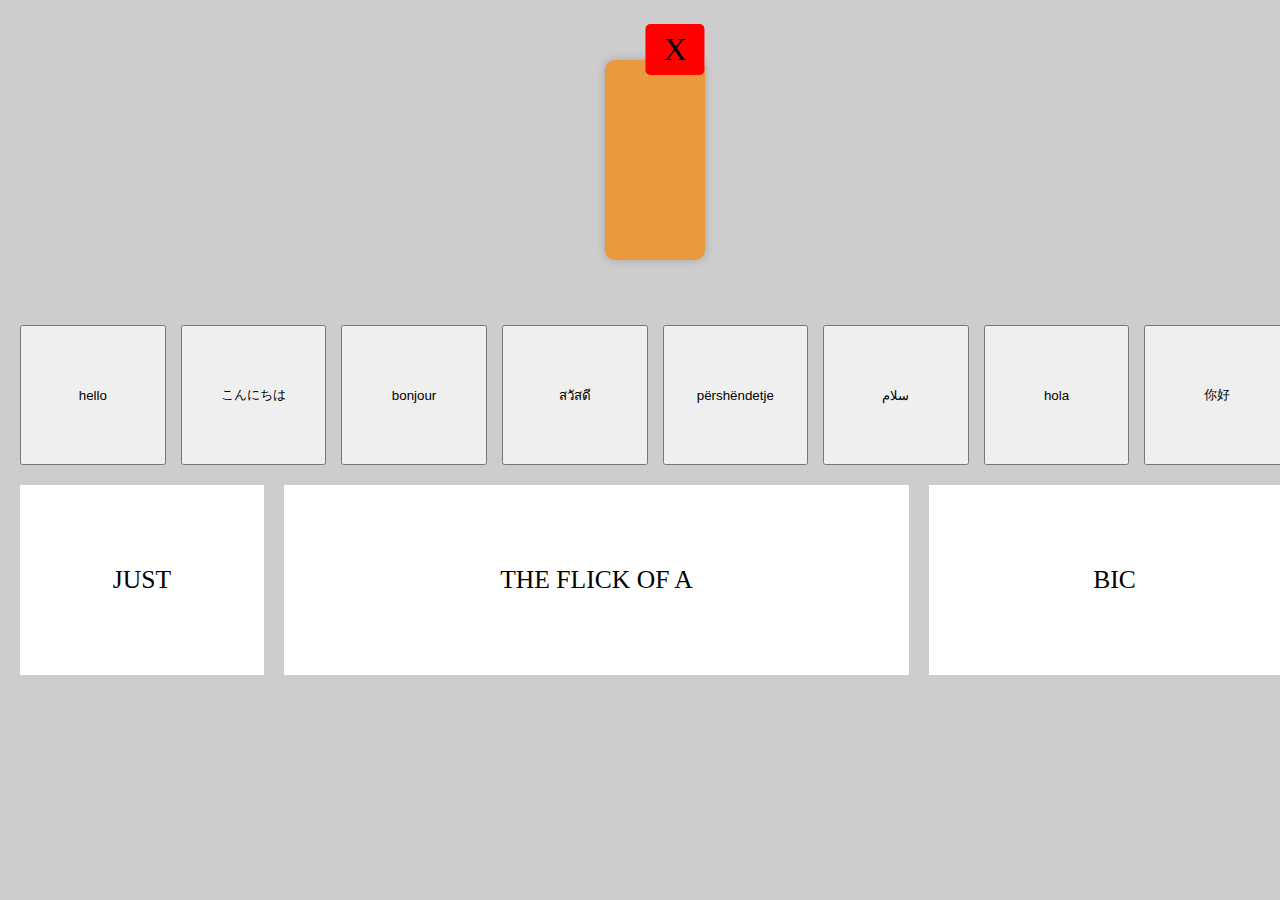
==== index.html @ 77310aac "name change" ====
<html>
<link rel="stylesheet" href="home.css">
<script src="home.js"></script>
<title>How to Use a lighter</title>
<body>
    <header>
        <div class="lighter">
            <div class="flame">
                img src=
                <div class="squiggle"></div>
            </div>
            <div class="switch" id="switch">X</div>
        </div>
    </header>

    <main>
        <div class="characters" id="characters">
            <button class="character" data-word="hello">hello</button>
            <button class="character" data-word="こんにちは">こんにちは</button>
            <button class="character" data-word="bonjour">bonjour</button>
            <button class="character" data-word="สวัสดี">สวัสดี</button>
            <button class="character" data-word="përshëndetje">përshëndetje</button>
            <button class="character" data-word="سلام">سلام</button>
            <button class="character" data-word="hola">hola</button>
            <button class="character" data-word="你好">你好</button>
        </div>

  

        <div class="bottombar">
            <div class="bottom1">JUST</div>
            <div class="bottom2">THE FLICK OF A</div>
            <div class="bottom3">BIC</div>
        </div>
    </main>

   
  
</body>
</html>
---- home.css ----
* {
	margin: 5px;
}

body {
  background: #cdcdcd;
}

header {
	width: 100vw;
	height: 300px;
/* 	background: #cdcdcd; */
	display: flex;
  justify-content: center;
  align-items: center;
}

.lighter {
    position: relative;
    width: 100px;
    height: 200px;
    background-color: #ea993e;
    border-radius: 10px;
    box-shadow: 0 0 10px rgba(0, 0, 0, 0.2);
}

.flame {
    position: absolute;
    bottom: 100%;
    left: 15%;
    transform: translateX(-50%);
    width: 20px;
    height: 0;
    background: radial-gradient(circle, #ffcc00 20%, transparent 80%);
    border-radius: 50%;
    opacity: 0;
    transition: height 0.2s ease, opacity 0.2s ease;
}

.switch {
    position: absolute;
    bottom: 90%;
    left: 65%;
    transform: translateX(-50%);
    padding: 7px 18px;
    background-color: red;
    color: black;
    border: none;
    border-radius: 5px;
    cursor: crosshair;
    font-size: 32px;
    text-align: center;
    align-content: center;
    font-family: 'Brush Script MT';
}

main {
	width: 100vw;
	height: 40%;
	background: #cdcdcd;
	display: grid;
  justify-content: center;
  align-items: center;
}

.characters {
	height: 150px;
	width: 100vw;
/* 	background: #cdcdcd; */
	display: grid;
	grid-template-columns: repeat(8, 1fr);
	grid-column-gap: 5px;
	align-self: bottom;
}

.character1 { background: white; 
  font-size: 2vw;
  text-align: center;
  align-content: center;
  font-family: 'Roboto', sans-serif;}

.character2 { background: white;
 font-size: 2vw;
  text-align: center;
  align-content: center;
  font-family: 'Roboto', sans-serif;}

.character3 { background: white;
  font-size: 2vw;
  text-align: center;
  align-content: center;
  font-family: 'Roboto', sans-serif;}

.character4 { background: white;
  font-size: 2vw;
  text-align: center;
  align-content: center;
  font-family: 'Roboto', sans-serif;}

.character5 {background: white;
  font-size: 2vw;
  text-align: center;
  align-content: center;
  font-family: 'Roboto', sans-serif;}

.character6 {
	background: white;
  font-size: 2vw;
  text-align: center;
  align-content: center;
  font-family: 'Roboto', sans-serif;}

.character7 {
	background: white;
  font-size: 2vw;
  text-align: center;
  align-content: center;
  font-family: 'Roboto', sans-serif;}

.character8 {
	background: white;
  font-size: 2vw;
  text-align: center;
  align-content: center;
  font-family: 'Roboto', sans-serif;}


.bottombar {
	height: 200px;
	width: 100%;
	background: #cdcdcd;
	display: grid;
	grid-template-columns: 0.2fr 0.5fr 0.3fr;
  grid-gap: 10px;
	align-self: center;}
  
  
  .bottom1 { background:white;
  font-size: 2vw;
  text-align: center;
  align-content: center;
  font-family: 'Brush Script MT';}
  
  .bottom2 {background: white;
  font-size: 2vw;
  text-align: center;
  align-content: center;
  font-family: 'Brush Script MT';}
  
  .bottom3 {background: white;
  font-size: 2vw;
  text-align: center;
  align-content: center;
  font-family: 'Brush Script MT';}
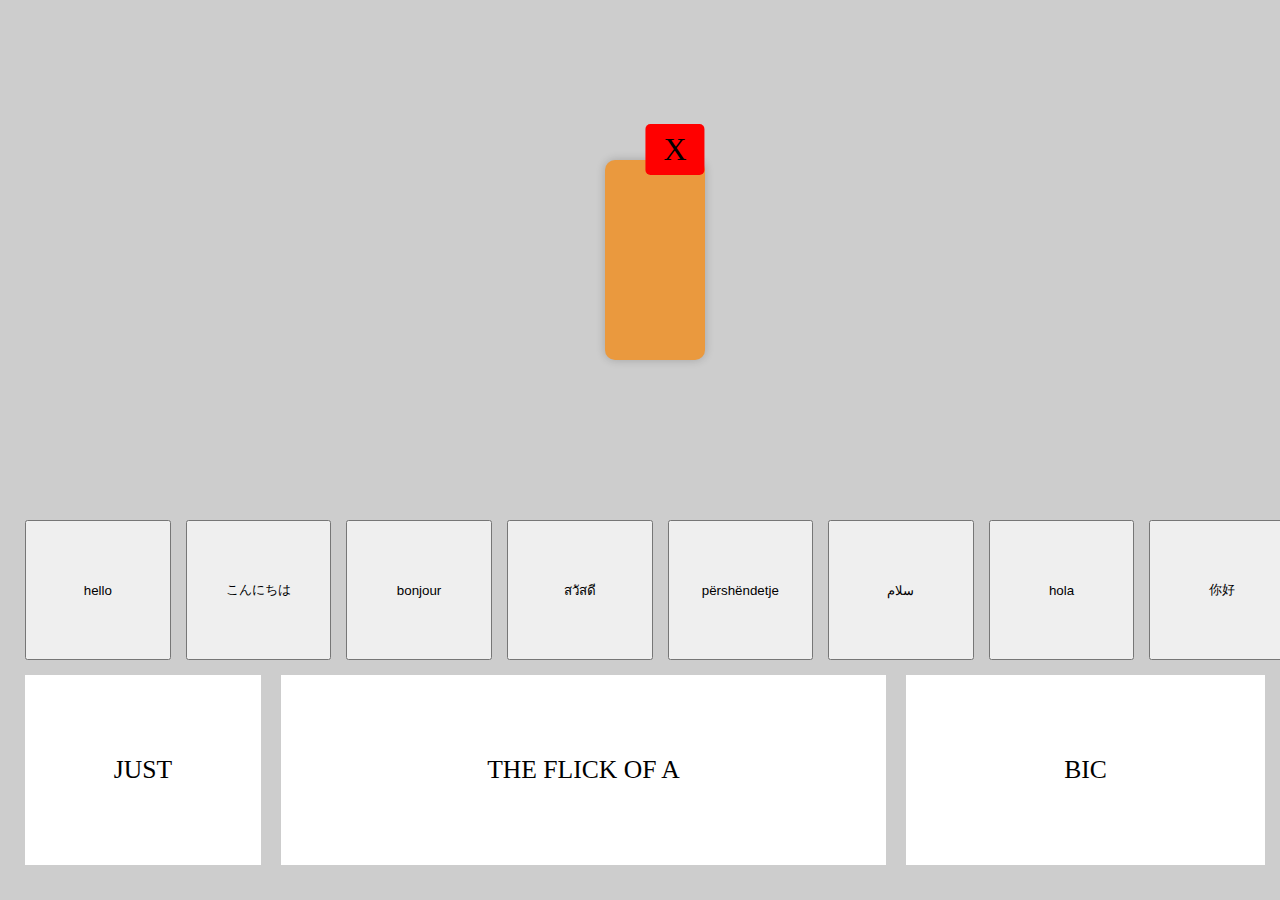
==== commit 4162e434: "updates on click" ====
--- a/index.html
+++ b/index.html
@@ -1,14 +1,48 @@
-<html>
 <link rel="stylesheet" href="home.css">
-<script src="home.js"></script>
-<title>How to Use a lighter</title>
+
 <body>
+ 
+
+<style>
+        .randomImage {
+            position: absolute;
+            width: 200px; /* Set the desired width */
+        }
+    </style>
+<body>
+
+<script>
+    function showImageAtRandomPosition() {
+        const imageUrl = 'https://png.pngtree.com/png-clipart/20220727/ourmid/pngtree-realistic-fire-flame-element-png-and-psd-png-image_6080058.png'; // Replace with your image URL
+
+        // Create a new image element
+        const image = document.createElement('img');
+        image.src = imageUrl;
+        image.classList.add('randomImage');
+
+        // Get the viewport dimensions
+        const viewportWidth = window.innerWidth;
+        const viewportHeight = window.innerHeight;
+
+        // Generate random position
+        const randomX = Math.random() * (viewportWidth - 100); // Adjust based on image width
+        const randomY = Math.random() * (viewportHeight - 100); // Adjust based on image height
+
+        // Set the position
+        image.style.left = `${randomX}px`;
+        image.style.top = `${randomY}px`;
+
+        // Add the image to the body
+        document.body.appendChild(image);
+    }
+
+    // Add event listener for mouse clicks
+    document.addEventListener('click', showImageAtRandomPosition);
+</script>
+  
     <header>
         <div class="lighter">
-            <div class="flame">
-                img src=
-                <div class="squiggle"></div>
-            </div>
+            <div class="flame"></div>
             <div class="switch" id="switch">X</div>
         </div>
     </header>
@@ -34,7 +68,7 @@
         </div>
     </main>
 
-   
+    <script src="home.js"></script>
   
 </body>
 </html>
--- a/home.css
+++ b/home.css
@@ -8,8 +8,7 @@
 
 header {
 	width: 100vw;
-	height: 300px;
-/* 	background: #cdcdcd; */
+	height: 500px;
 	display: flex;
   justify-content: center;
   align-items: center;
@@ -54,16 +53,17 @@
     font-family: 'Brush Script MT';
 }
 
-main {
+.main {
 	width: 100vw;
 	height: 40%;
-	background: #cdcdcd;
+	/*background: #cdcdcd;*/
 	display: grid;
   justify-content: center;
-  align-items: center;
+
 }
 
 .characters {
+ 
 	height: 150px;
 	width: 100vw;
 /* 	background: #cdcdcd; */
@@ -73,7 +73,7 @@
 	align-self: bottom;
 }
 
-.character1 { background: white; 
+.character1 { background: white;
   font-size: 2vw;
   text-align: center;
   align-content: center;
@@ -128,7 +128,7 @@
 .bottombar {
 	height: 200px;
 	width: 100%;
-	background: #cdcdcd;
+	/* background: #cdcdcd; */
 	display: grid;
 	grid-template-columns: 0.2fr 0.5fr 0.3fr;
   grid-gap: 10px;
